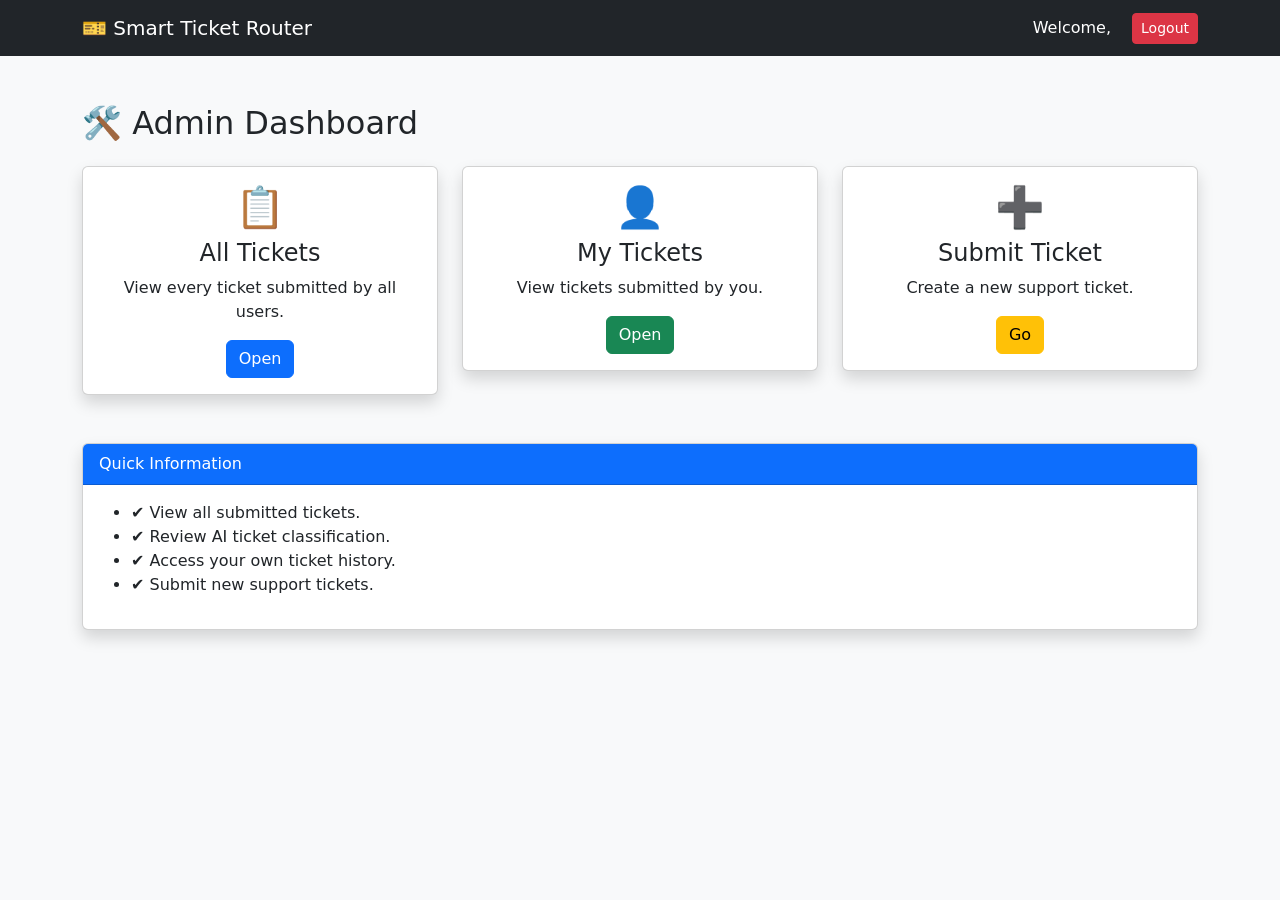
==== src/main/resources/templates/admin-dashboard.html @ cc13b809 "Implemented Spring Security with user/admin roles and ticket history" ====
<!DOCTYPE html>
<html xmlns:th="http://www.thymeleaf.org"
      xmlns:sec="http://www.thymeleaf.org/extras/spring-security">

<head>

    <meta charset="UTF-8">

    <title>Admin Dashboard</title>

    <meta name="viewport" content="width=device-width, initial-scale=1">

    <link href="https://cdn.jsdelivr.net/npm/bootstrap@5.3.3/dist/css/bootstrap.min.css"
          rel="stylesheet">

</head>

<body class="bg-light">

<nav class="navbar navbar-dark bg-dark">

    <div class="container">

        <span class="navbar-brand">

            🎫 Smart Ticket Router

        </span>

        <div>

            <span class="text-white me-3">

                Welcome,
                <strong sec:authentication="name"></strong>

            </span>

            <a href="/logout"
               class="btn btn-danger btn-sm">

                Logout

            </a>

        </div>

    </div>

</nav>

<div class="container mt-5">

    <h2 class="mb-4">

        🛠 Admin Dashboard

    </h2>

    <div class="row">

        <div class="col-md-4">

            <div class="card shadow">

                <div class="card-body text-center">

                    <h1>📋</h1>

                    <h4>All Tickets</h4>

                    <p>

                        View every ticket submitted by all users.

                    </p>

                    <a href="/admin/tickets"
                       class="btn btn-primary">

                        Open

                    </a>

                </div>

            </div>

        </div>

        <div class="col-md-4">

            <div class="card shadow">

                <div class="card-body text-center">

                    <h1>👤</h1>

                    <h4>My Tickets</h4>

                    <p>

                        View tickets submitted by you.

                    </p>

                    <a href="/my-tickets"
                       class="btn btn-success">

                        Open

                    </a>

                </div>

            </div>

        </div>

        <div class="col-md-4">

            <div class="card shadow">

                <div class="card-body text-center">

                    <h1>➕</h1>

                    <h4>Submit Ticket</h4>

                    <p>

                        Create a new support ticket.

                    </p>

                    <a href="/"
                       class="btn btn-warning">

                        Go

                    </a>

                </div>

            </div>

        </div>

    </div>

    <div class="card shadow mt-5">

        <div class="card-header bg-primary text-white">

            Quick Information

        </div>

        <div class="card-body">

            <ul>

                <li>✔ View all submitted tickets.</li>

                <li>✔ Review AI ticket classification.</li>

                <li>✔ Access your own ticket history.</li>

                <li>✔ Submit new support tickets.</li>

            </ul>

        </div>

    </div>

</div>

</body>

</html>
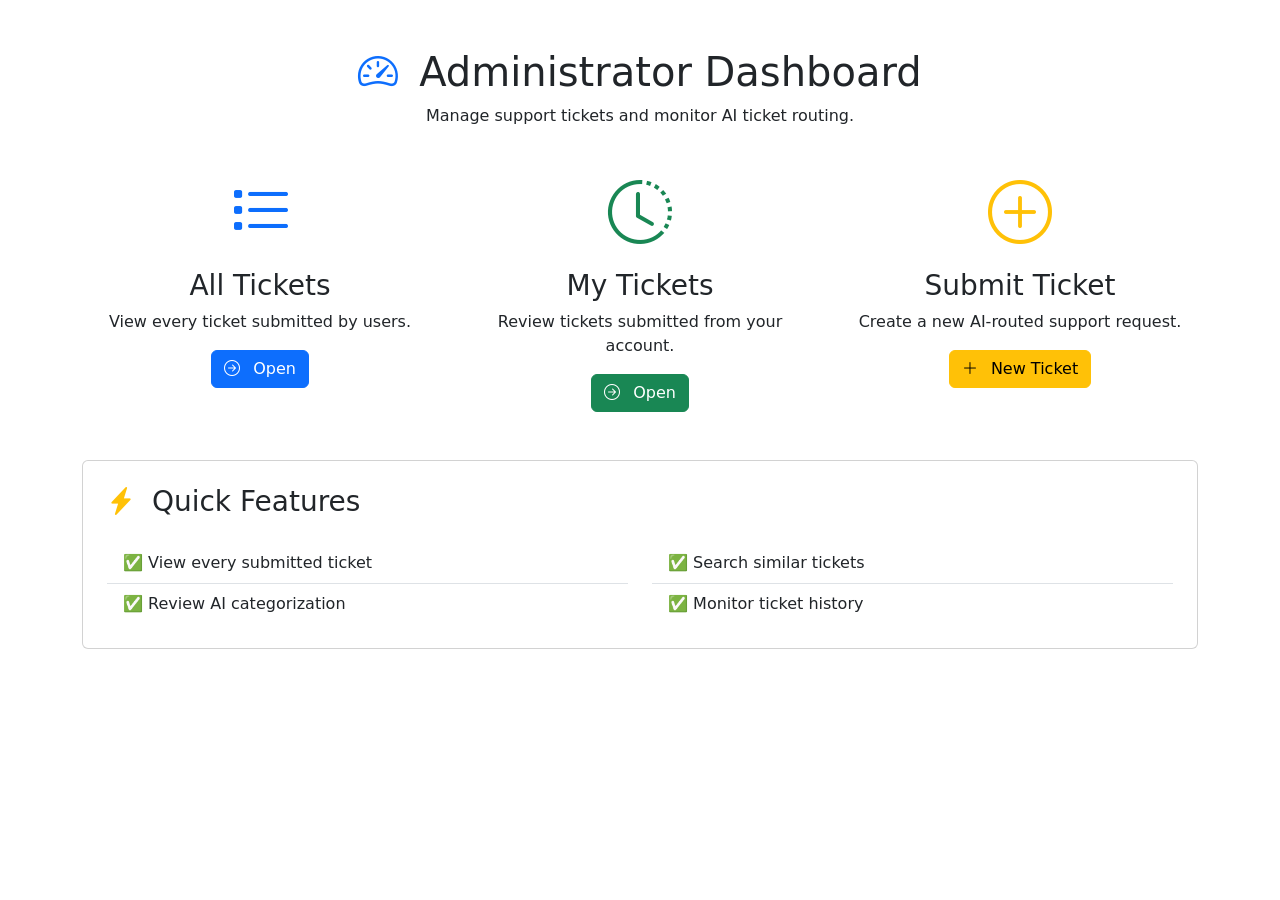
==== commit 8be6090b: "Complete Smart Ticket Router with professional UI, admin dashboard, security, logging, exception han" ====
--- a/src/main/resources/templates/admin-dashboard.html
+++ b/src/main/resources/templates/admin-dashboard.html
@@ -6,141 +6,157 @@
 
     <meta charset="UTF-8">
 
+    <meta name="viewport"
+          content="width=device-width, initial-scale=1">
+
     <title>Admin Dashboard</title>
 
-    <meta name="viewport" content="width=device-width, initial-scale=1">
+    <!-- Bootstrap -->
 
     <link href="https://cdn.jsdelivr.net/npm/bootstrap@5.3.3/dist/css/bootstrap.min.css"
           rel="stylesheet">
 
+    <!-- Bootstrap Icons -->
+
+    <link href="https://cdn.jsdelivr.net/npm/bootstrap-icons@1.11.3/font/bootstrap-icons.css"
+          rel="stylesheet">
+
+    <!-- Google Font -->
+
+    <link rel="preconnect"
+          href="https://fonts.googleapis.com">
+
+    <link rel="preconnect"
+          href="https://fonts.gstatic.com"
+          crossorigin>
+
+    <link href="https://fonts.googleapis.com/css2?family=Poppins:wght@300;400;500;600;700&display=swap"
+          rel="stylesheet">
+
+    <!-- Custom CSS -->
+
+    <link rel="stylesheet"
+          th:href="@{/css/style.css}">
+
 </head>
 
-<body class="bg-light">
-
-<nav class="navbar navbar-dark bg-dark">
-
-    <div class="container">
-
-        <span class="navbar-brand">
-
-            🎫 Smart Ticket Router
-
-        </span>
-
-        <div>
-
-            <span class="text-white me-3">
-
-                Welcome,
-                <strong sec:authentication="name"></strong>
-
-            </span>
-
-            <a href="/logout"
-               class="btn btn-danger btn-sm">
-
-                Logout
-
-            </a>
-
-        </div>
+<body>
+
+<div th:replace="fragments/navbar :: navbar"></div>
+
+<div class="container py-5">
+
+    <div class="text-center mb-5">
+
+        <h1 class="page-title">
+
+            <i class="bi bi-speedometer2 text-primary me-2"></i>
+
+            Administrator Dashboard
+
+        </h1>
+
+        <p class="page-subtitle">
+
+            Manage support tickets and monitor AI ticket routing.
+
+        </p>
 
     </div>
 
-</nav>
-
-<div class="container mt-5">
-
-    <h2 class="mb-4">
-
-        🛠 Admin Dashboard
-
-    </h2>
-
-    <div class="row">
-
-        <div class="col-md-4">
-
-            <div class="card shadow">
-
-                <div class="card-body text-center">
-
-                    <h1>📋</h1>
-
-                    <h4>All Tickets</h4>
-
-                    <p>
-
-                        View every ticket submitted by all users.
-
-                    </p>
-
-                    <a href="/admin/tickets"
-                       class="btn btn-primary">
-
-                        Open
-
-                    </a>
-
-                </div>
-
-            </div>
-
-        </div>
-
-        <div class="col-md-4">
-
-            <div class="card shadow">
-
-                <div class="card-body text-center">
-
-                    <h1>👤</h1>
-
-                    <h4>My Tickets</h4>
-
-                    <p>
-
-                        View tickets submitted by you.
-
-                    </p>
-
-                    <a href="/my-tickets"
-                       class="btn btn-success">
-
-                        Open
-
-                    </a>
-
-                </div>
-
-            </div>
-
-        </div>
-
-        <div class="col-md-4">
-
-            <div class="card shadow">
-
-                <div class="card-body text-center">
-
-                    <h1>➕</h1>
-
-                    <h4>Submit Ticket</h4>
-
-                    <p>
-
-                        Create a new support ticket.
-
-                    </p>
-
-                    <a href="/"
-                       class="btn btn-warning">
-
-                        Go
-
-                    </a>
-
-                </div>
+    <div class="row g-4">
+
+        <div class="col-lg-4">
+
+            <div class="dashboard-card text-center">
+
+                <i class="bi bi-list-task display-3 text-primary"></i>
+
+                <h3 class="mt-3">
+
+                    All Tickets
+
+                </h3>
+
+                <p>
+
+                    View every ticket submitted by users.
+
+                </p>
+
+                <a
+                        th:href="@{/admin/tickets}"
+                        class="btn btn-primary">
+
+                    <i class="bi bi-arrow-right-circle me-2"></i>
+
+                    Open
+
+                </a>
+
+            </div>
+
+        </div>
+
+        <div class="col-lg-4">
+
+            <div class="dashboard-card text-center">
+
+                <i class="bi bi-clock-history display-3 text-success"></i>
+
+                <h3 class="mt-3">
+
+                    My Tickets
+
+                </h3>
+
+                <p>
+
+                    Review tickets submitted from your account.
+
+                </p>
+
+                <a
+                        th:href="@{/my-tickets}"
+                        class="btn btn-success">
+
+                    <i class="bi bi-arrow-right-circle me-2"></i>
+
+                    Open
+
+                </a>
+
+            </div>
+
+        </div>
+
+        <div class="col-lg-4">
+
+            <div class="dashboard-card text-center">
+
+                <i class="bi bi-plus-circle display-3 text-warning"></i>
+
+                <h3 class="mt-3">
+
+                    Submit Ticket
+
+                </h3>
+
+                <p>
+
+                    Create a new AI-routed support request.
+
+                </p>
+
+                <a
+                        th:href="@{/}"
+                        class="btn btn-warning">
+
+                    <i class="bi bi-plus-lg me-2"></i>
+
+                    New Ticket
+
+                </a>
 
             </div>
 
@@ -148,27 +164,57 @@
 
     </div>
 
-    <div class="card shadow mt-5">
-
-        <div class="card-header bg-primary text-white">
-
-            Quick Information
-
-        </div>
-
-        <div class="card-body">
-
-            <ul>
-
-                <li>✔ View all submitted tickets.</li>
-
-                <li>✔ Review AI ticket classification.</li>
-
-                <li>✔ Access your own ticket history.</li>
-
-                <li>✔ Submit new support tickets.</li>
-
-            </ul>
+    <div class="card mt-5 p-4">
+
+        <h3 class="mb-4">
+
+            <i class="bi bi-lightning-charge-fill text-warning me-2"></i>
+
+            Quick Features
+
+        </h3>
+
+        <div class="row">
+
+            <div class="col-md-6">
+
+                <ul class="list-group list-group-flush">
+
+                    <li class="list-group-item">
+
+                        ✅ View every submitted ticket
+
+                    </li>
+
+                    <li class="list-group-item">
+
+                        ✅ Review AI categorization
+
+                    </li>
+
+                </ul>
+
+            </div>
+
+            <div class="col-md-6">
+
+                <ul class="list-group list-group-flush">
+
+                    <li class="list-group-item">
+
+                        ✅ Search similar tickets
+
+                    </li>
+
+                    <li class="list-group-item">
+
+                        ✅ Monitor ticket history
+
+                    </li>
+
+                </ul>
+
+            </div>
 
         </div>
 
@@ -176,6 +222,10 @@
 
 </div>
 
+<div th:replace="fragments/footer :: footer"></div>
+
+<script src="https://cdn.jsdelivr.net/npm/bootstrap@5.3.3/dist/js/bootstrap.bundle.min.js"></script>
+
 </body>
 
 </html>
